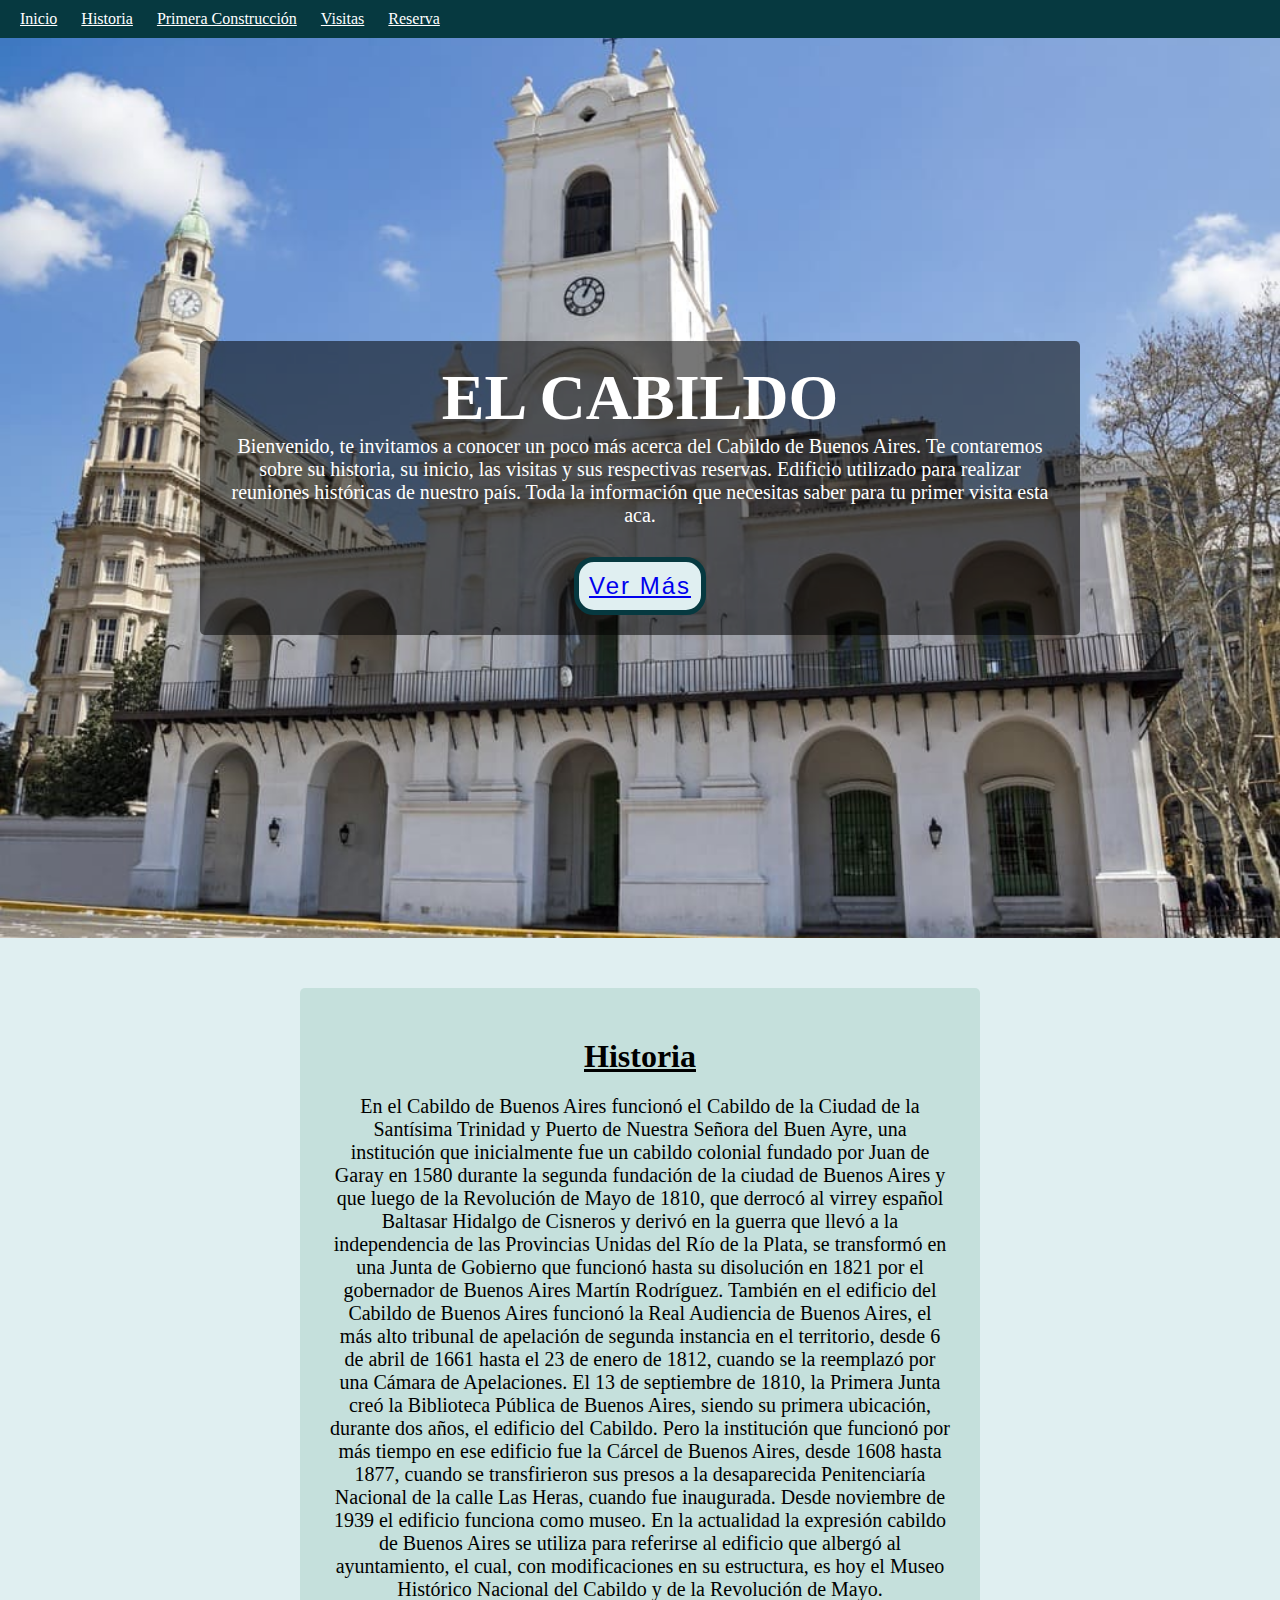
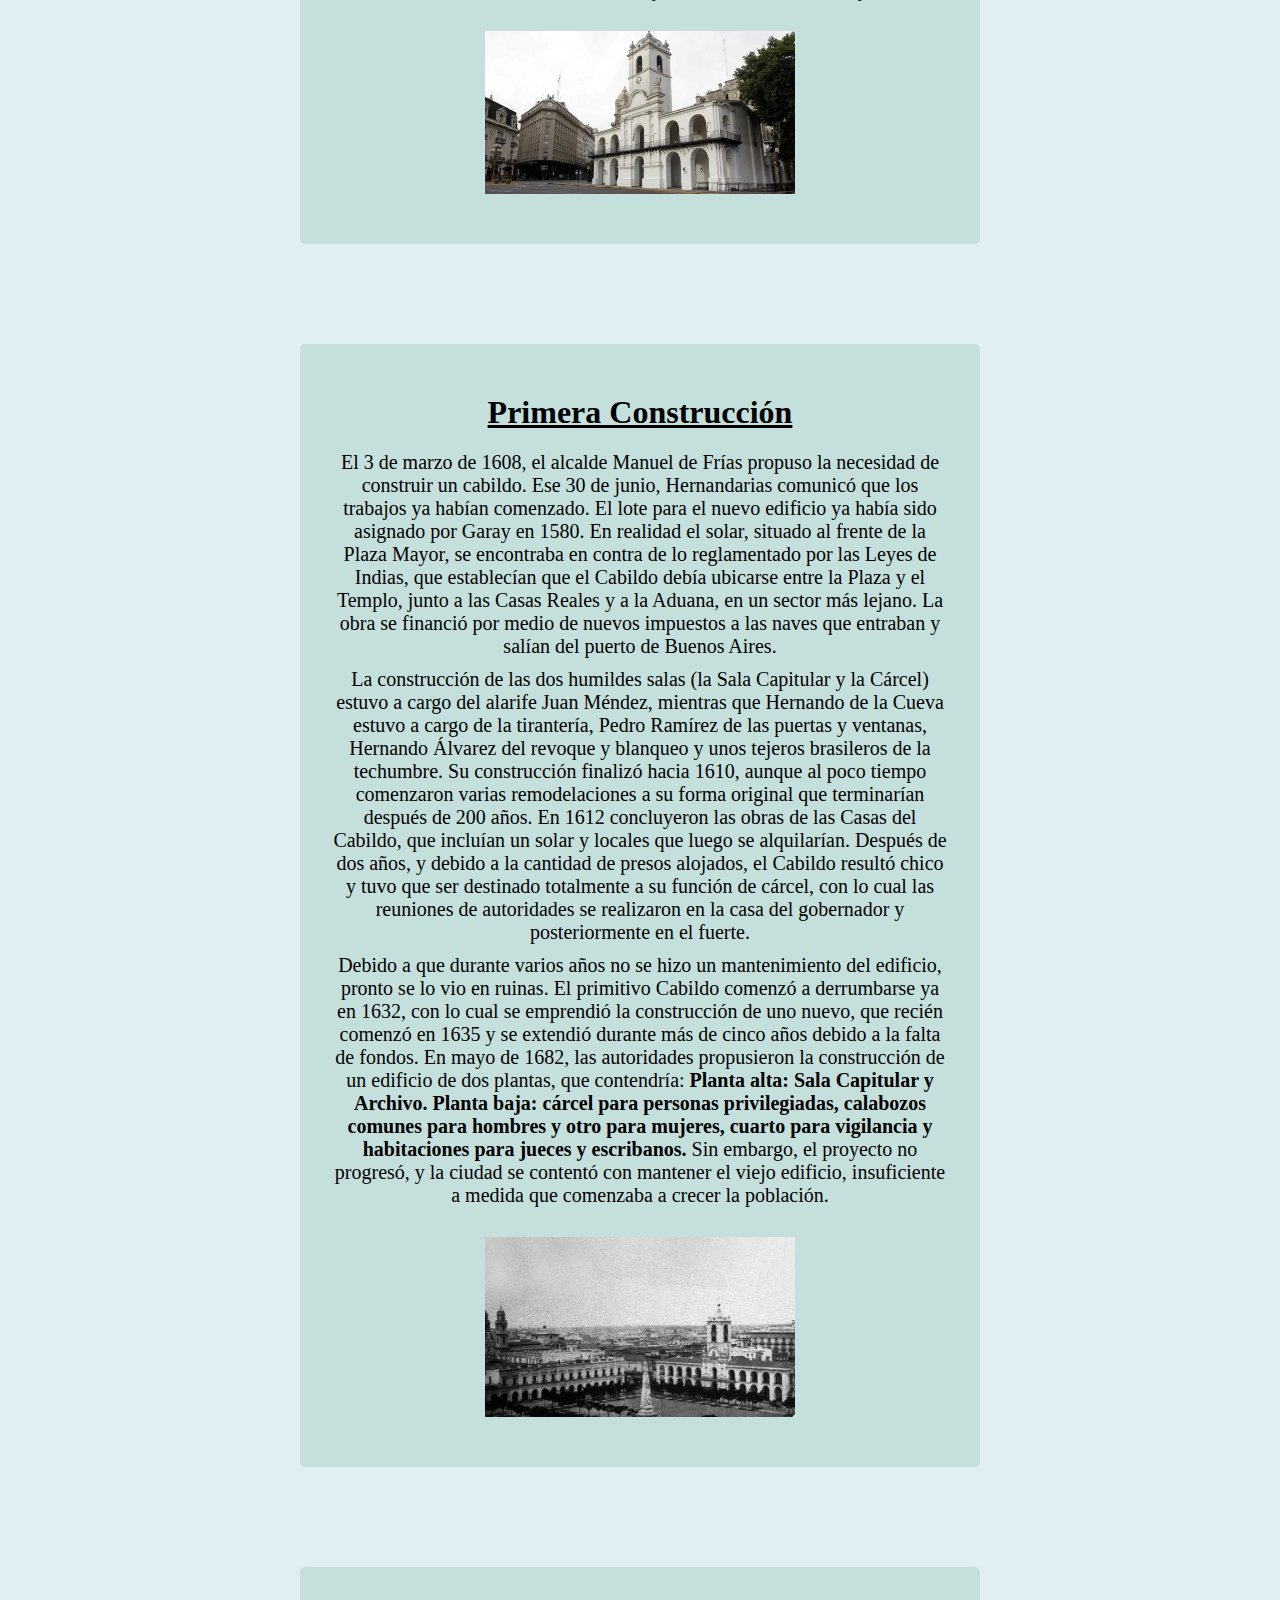
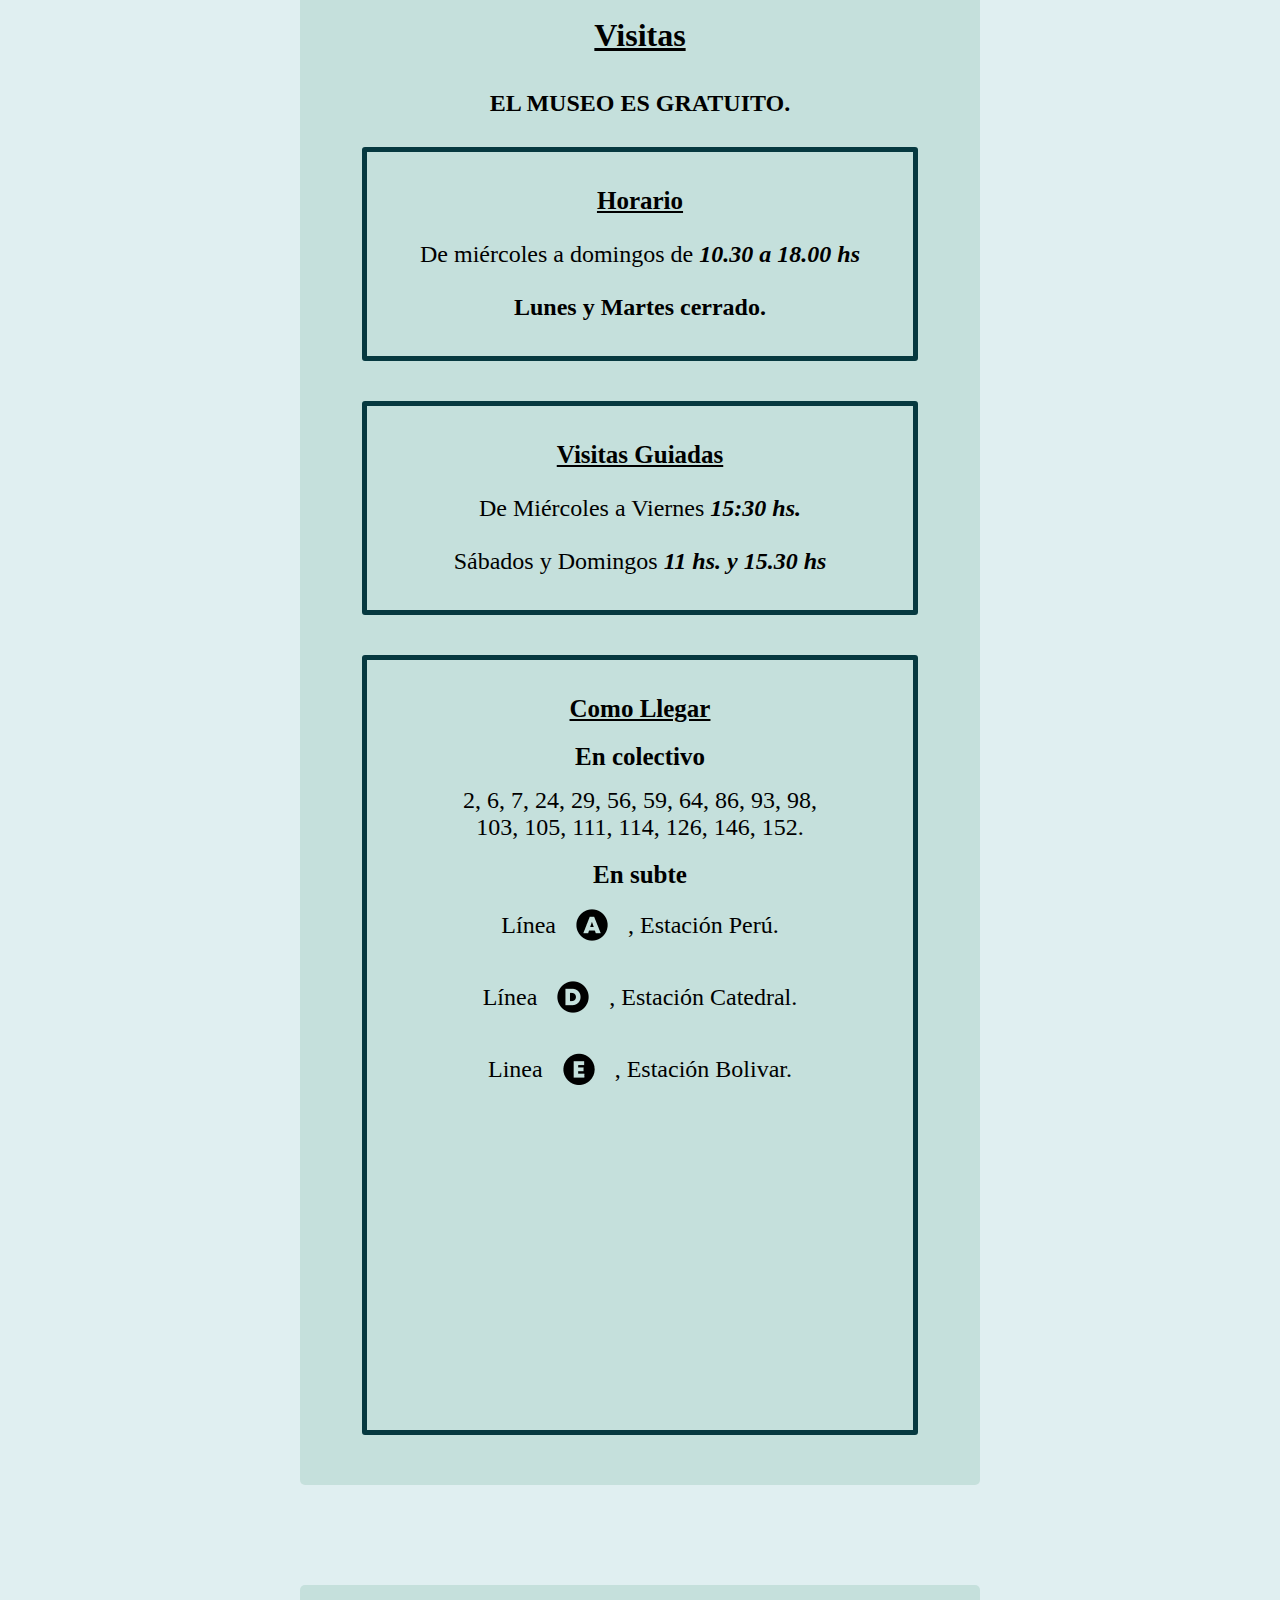
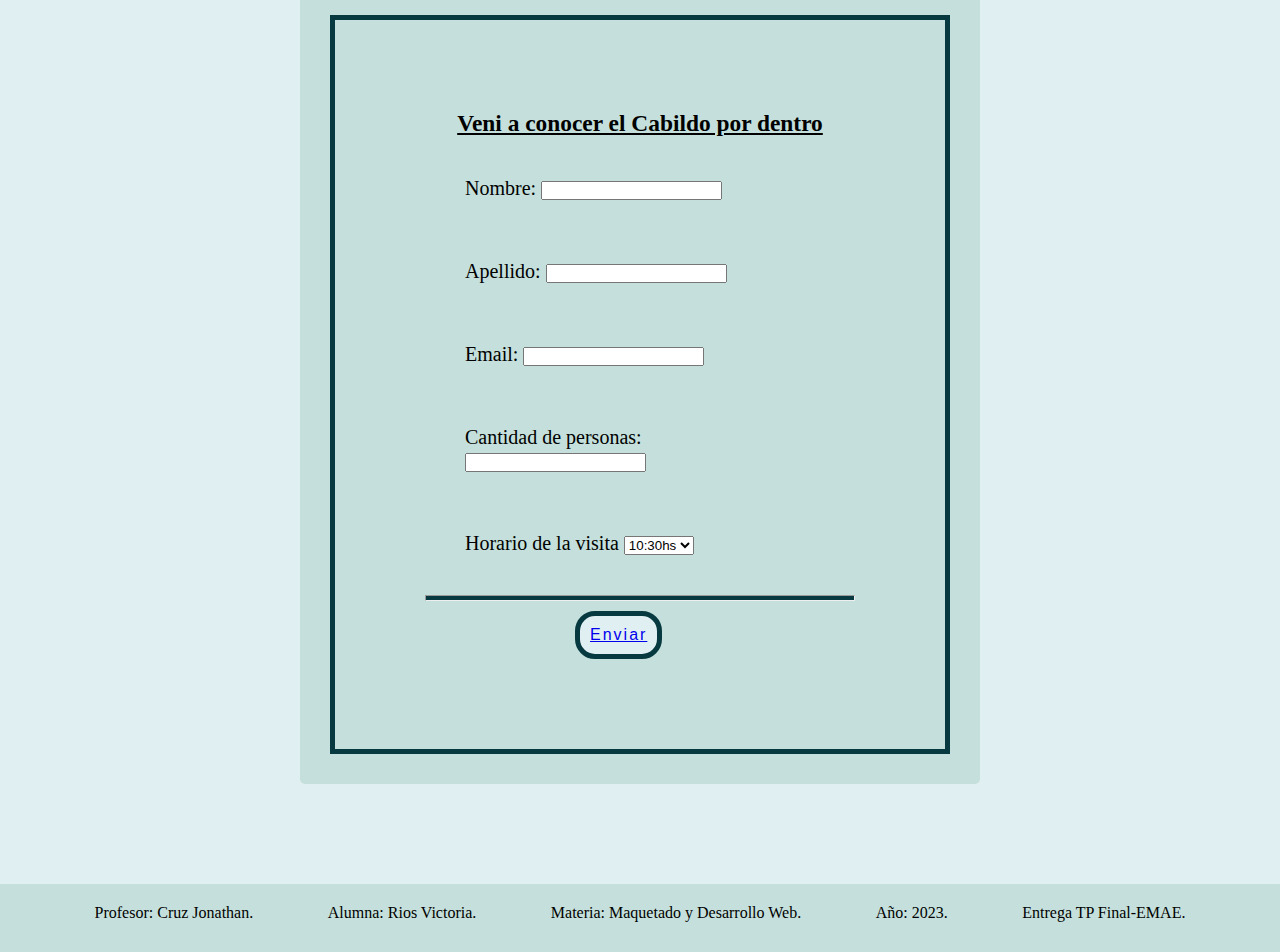
==== index.html @ c0639417 "Add files via upload" ====
<!DOCTYPE html>
<html lang="es">
<head>
    <meta charset="UTF-8">
    <meta name="viewport" content="width=device-width, initial-scale=1.0">
    <link rel="stylesheet" href="Css/estilos.css">
    <link rel="shortcut icon" href="imagenes/cabildo_logo.png" type="image/x-icon">
    <title>Cabildo de Buenos Aires</title>
</head>
<body>
        <nav>
            <ul>
                <li>
                    <a href="#inicio">Inicio</a>
                    <a href="#historia">Historia</a>
                    <a href="#primerac">Primera Construcción</a>
                    <a href="#visitas">Visitas</a>
                    <a href="#reserva">Reserva</a>
                </li>
            </ul>
        </nav>

    <header>
        <div class="ini animacion">
            <h1 id="inicio">EL CABILDO</h1>
            <p>
                Bienvenido, te invitamos a conocer un poco más acerca del Cabildo de Buenos Aires.
                Te contaremos sobre su historia, su inicio, las visitas y sus respectivas reservas. Edificio utilizado para realizar reuniones históricas de nuestro país. Toda la información que necesitas saber para tu primer visita esta aca.
            </p>
            <button  type="submit" class="btn btn-secondary"><a href="#historia"> Ver Más</a></button>
        </div>
    </header>
    <main>
        
        <section id="historia">
            <h2>Historia</h2>
            <p>
                En el Cabildo de Buenos Aires funcionó el Cabildo de la Ciudad de la Santísima Trinidad y Puerto de Nuestra Señora del Buen Ayre, una institución que inicialmente fue un cabildo colonial fundado por Juan de Garay en 1580 durante la segunda fundación de la ciudad de Buenos Aires y que luego de la Revolución de Mayo de 1810, que derrocó al virrey español Baltasar Hidalgo de Cisneros y derivó en la guerra que llevó a la independencia de las Provincias Unidas del Río de la Plata, se transformó en una Junta de Gobierno que funcionó hasta su disolución en 1821 por el gobernador de Buenos Aires Martín Rodríguez.
                También en el edificio del Cabildo de Buenos Aires funcionó la Real Audiencia de Buenos Aires, el más alto tribunal de apelación de segunda instancia en el territorio, desde 6 de abril de 1661 hasta el 23 de enero de 1812, cuando se la reemplazó por una Cámara de Apelaciones. El 13 de septiembre de 1810, la Primera Junta creó la Biblioteca Pública de Buenos Aires, siendo su primera ubicación, durante dos años, el edificio del Cabildo. Pero la institución que funcionó por más tiempo en ese edificio fue la Cárcel de Buenos Aires, desde 1608 hasta 1877, cuando se transfirieron sus presos a la desaparecida Penitenciaría Nacional de la calle Las Heras, cuando fue inaugurada. Desde noviembre de 1939 el edificio funciona como museo.
                En la actualidad la expresión cabildo de Buenos Aires se utiliza para referirse al edificio que albergó al ayuntamiento, el cual, con modificaciones en su estructura, es hoy el Museo Histórico Nacional del Cabildo y de la Revolución de Mayo.
            </p>
            <img class="demo" src="imagenes/cabildo_actual.webp" alt="Cabild de Buenos Aires">
            
        </section>

        <section id="primerac">
            <h2>Primera Construcción</h2>

            <p>
                El 3 de marzo de 1608, el alcalde Manuel de Frías propuso la necesidad de construir un cabildo. Ese 30 de junio, Hernandarias comunicó que los trabajos ya habían comenzado. El lote para el nuevo edificio ya había sido asignado por Garay en 1580.
                En realidad el solar, situado al frente de la Plaza Mayor, se encontraba en contra de lo reglamentado por las Leyes de Indias, que establecían que el Cabildo debía ubicarse entre la Plaza y el Templo, junto a las Casas Reales y a la Aduana, en un sector más lejano.
                La obra se financió por medio de nuevos impuestos a las naves que entraban y salían del puerto de Buenos Aires.
            </p>
            <p>
                La construcción de las dos humildes salas (la Sala Capitular y la Cárcel) estuvo a cargo del alarife Juan Méndez, mientras que Hernando de la Cueva estuvo a cargo de la tirantería, Pedro Ramírez de las puertas y ventanas, Hernando Álvarez del revoque y blanqueo y unos tejeros brasileros de la techumbre.
                Su construcción finalizó hacia 1610, aunque al poco tiempo comenzaron varias remodelaciones a su forma original que terminarían después de 200 años.
                En 1612 concluyeron las obras de las Casas del Cabildo, que incluían un solar y locales que luego se alquilarían. Después de dos años, y debido a la cantidad de presos alojados, el Cabildo resultó chico y tuvo que ser destinado totalmente a su función de cárcel, con lo cual las reuniones de autoridades se realizaron en la casa del gobernador y posteriormente en el fuerte.
            </p>
            <p>
                Debido a que durante varios años no se hizo un mantenimiento del edificio, pronto se lo vio en ruinas. El primitivo Cabildo comenzó a derrumbarse ya en 1632, con lo cual se emprendió la construcción de uno nuevo, que recién comenzó en 1635 y se extendió durante más de cinco años debido a la falta de fondos. En mayo de 1682, las autoridades propusieron la construcción de un edificio de dos plantas, que contendría:
            
                <strong>Planta alta: Sala Capitular y Archivo.</strong>
                
                <strong>Planta baja: cárcel para personas privilegiadas, calabozos comunes para hombres y otro para mujeres, cuarto para vigilancia y habitaciones para jueces y escribanos.</strong>

                Sin embargo, el proyecto no progresó, y la ciudad se contentó con mantener el viejo edificio, insuficiente a medida que comenzaba a crecer la población.
            </p>
            <img class="imgpc" src="imagenes/cabildo_original.jpg"  alt="Cabildo en su Forma Original">

        </section>

        <section id="visitas">
            <div class="visita">
            <h2>Visitas</h2>
            <p>
                <strong> EL MUSEO ES GRATUITO.</strong>
            </p>
            <div class="card">
                <h3>Horario</h3>
                <p>
                    De miércoles a domingos de <strong> <em> 10.30 a 18.00 hs</em></strong>
                </p>
                <p>
                    <strong>Lunes y Martes cerrado.</strong>
                </p>
            </div>
            <div  class="card">
                <h3>Visitas Guiadas</h3>
                <p>
                    De Miércoles a Viernes <strong><em> 15:30 hs.</em></strong> 
                </p>
                <p>
                    Sábados y Domingos <strong><em>11 hs. y 15.30 hs</em></strong>
                </p>
            </div>
            <div  class="card">
                <h3>Como Llegar</h3>
                <h4>En colectivo</h4>
                <p class="cole">
                    2, 6, 7, 24, 29, 56, 59, 64, 86, 93, 98, 103, 105, 111, 114, 126, 146, 152.
                </p>
                <h4>En subte</h4>
                <div class="subte">
                    <p>
                        Línea
                    </p>
                    <img class="letraA"  src="imagenes/letra-a.png" alt="Letra A"  >
                
                    <p>
                        , Estación Perú.
                    </p>
                </div>

                <div class="subte">    
                    <p>
                        Línea
                    </p>
                    <img class="letraD" src="imagenes/letra-d.png" alt="Letra D">
                    <p>
                        , Estación Catedral.
                    </p>
                </div>

                <div class="subte">
                    <p>
                        Linea
                    </p>
                    <img class="letraE" src="imagenes/letra-e.png" alt="Letra E">
                    <p>
                        , Estación Bolivar.
                    </p>
                </div>
                <iframe src="https://www.google.com/maps/embed?pb=!1m18!1m12!1m3!1d3283.8182884195207!2d-58.37636002344339!3d-34.608756157765875!2m3!1f0!2f0!3f0!3m2!1i1024!2i768!4f13.1!3m3!1m2!1s0x95bccad313b06289%3A0x8a0b9d45a2dea96f!2sMuseo%20Hist%C3%B3rico%20Nacional%20del%20Cabildo%20y%20la%20Revoluci%C3%B3n%20de%20Mayo!5e0!3m2!1ses!2sar!4v1687479206448!5m2!1ses!2sar" width="400" height="300" style="border:0;" allowfullscreen="" loading="lazy" referrerpolicy="no-referrer-when-downgrade"></iframe>
            </div>
            
        </div>
        </section>

        <section id="reserva">
            <div class="reserva-card" >
            <h3>Veni a conocer el Cabildo por dentro</h3>

            <form action="index.html" method="post" class="formulario">
                <div class="op">
                    <label for="nombre">Nombre:</label>
                    <input class="form-control mt-1" id="nombre" type="text">
                </div>

                <div class="op">
                    <label for="apellido">Apellido:</label>
                    <input class="form-control mt-1" id="apellido" type="text">
                </div>

                <div class="op">
                    <label for="email">Email:</label>
                    <input class="form-control mt-1" id="email" type="email">
                </div>

                <div class="op">
                    <label for="cantidad">Cantidad de personas:</label>
                    <input class="form-control mt-1" id="contidad" type="text">
                </div>

                <div class="op">
                    <label for="consulta">Horario de la visita</label>
                        <select class="form-control mt-1" id="consulta">
                            <option value="1">10:30hs</option>
                            <option value="2">11:30hs</option>
                            <option value="3">12:30hs</option>
                            <option value="4">13:30hs</option>
                            <option value="5">14:30hs</option>
                        </select>
                </div>
                <hr>
                <button  type="submit"><a href="gracias.html"> Enviar</a></button>

            </form>
        </div>
        </section>
    </main>
    <footer>
        <p>
            Profesor: Cruz Jonathan.
        </p>
        <p>
            Alumna: Rios Victoria.
        </p>
        <p>
            Materia: Maquetado y Desarrollo Web.
        </p>
        <p>
            Año: 2023.
        </p>
        <p>
            Entrega TP Final-EMAE.
        </p>
    </footer>

</body>
</html>
---- Css/estilos.css ----
*{
    margin: 0;
    padding: 0;
}
html {
    scroll-behavior: smooth;
}

body{
    background-color: #e0eff1;
}

nav {
    background-color: #063940;
    position: sticky;
    top: 0;
    padding: 10px;
}
ul{
    display: flex;
    justify-content:baseline;
    align-items:center;
    list-style: none;
}
li a{
    font-size: 1rem;
    margin-left: 10px;
    margin-right: 10px;
    color: white;
}

li a:hover{
    background-color:#c5e0dc ;
    color: black;
    padding: 5px;
    margin:5px;
    border-radius: 5px;
}


header{
    height: 100vh;
    display: flex;
    flex-direction: column;
    justify-content: center;
    align-items: center;
    background-image: url(../imagenes/cb.jpg);
    background-repeat: no-repeat;
    background-size: cover;
    background-position: 70%;
}
.animacion {
    animation-name: animacionn;
    animation-duration: 5s;
}
@keyframes animacionn {
    0%{
        transform: scale(0.5);
    }
    25%{
        transform: scale(1);
    }
}
.ini{
    background-color: rgba(0, 0, 0, 0.533);
    border-radius: 5px;
    color: white;
    padding: 20px;
    text-align: center;
    font-size: 2rem;
    margin-left: 200px;
    margin-right: 200px;
}
.ini button{
    padding: 10px;
    margin-top: 20px;
    background-color:#e0eff1 ;
    border-radius: 20px;
    border: solid 5px #063940;
    font-size: 1.5rem;
    letter-spacing: 2px;
}


h2{
    font-size: 2rem;
    text-align: center;
    text-decoration: underline;
    margin-top: 40px;
    margin: 20px;
}
p{
    text-align: center;
    font-size: 20px;
    margin-bottom: 10px;
}
section{
    margin-left: 300px;
    margin-right: 300px;
    margin-top: 50px;
    margin-bottom: 100px;
    background-color: #c5e0dc;
    padding: 30px;
    border-radius: 5px;
    display: flex;
    align-items: center;
    justify-content: center;
    flex-direction: column;
}
img{
    margin: 20px;
}
.imgpc{
    width: 50%;
}
.demo{
    width: 50%;
}



.visita{
    display: flex;
    flex-direction: column;
    align-items: center;
    justify-content: center;
}
.visita p{
    margin-top: 1rem;
    font-size: 1.5rem;
}
.visita h3{
    margin: 10px;
    font-size: 25px;
    text-decoration: underline;
}
.card{
    width: 80%;
    margin: 20px;
    border: 5px solid #063940;
    padding: 25px;
    border-radius: 3px;
    display: flex;
    flex-direction: column;
    align-items: center;
    justify-content: center;
}
.card .cole{
    margin-left: 60px;
    margin-right: 60px;
    text-align: center;
}
.card h4{
    font-size: 25px;
    margin-top: 10px;
}

.subte{
    display: flex;
    justify-content:center;
    align-items: center;
}
.subte p{
    margin: 0;
}
.letraA:hover{
    background-color: #00b2dc;
    border-radius: 15px;
}
.letraD:hover{
    background-color:#00856c;
    border-radius: 15px;

}
.letraE:hover{
    background-color: #7b388e;
    border-radius: 15px;
}


.reserva-card{
    padding:90px;
    display: flex;
    align-items:center;
    justify-content: center;
    flex-direction: column;
    font-size: 20px;
    border: 5px #063940 solid;
    
}
.reserva-card h3{
    text-decoration: underline;
}
.op{
    margin: 20px;
    padding: 20px;
}
hr{
    padding: 2px;
    background-color: #063940;
}
.reserva-card button{
    padding: 10px;
    margin-top: 10px;
    margin-left: 150px;
    background-color:#e0eff1 ;
    border-radius: 20px;
    border: solid 5px #063940;
    font-size: 1rem;
    letter-spacing: 2px;
}
.reserva-card button:hover{
    background-color:#063940;
}


footer{
    background-color: #c5e0dc;
    padding: 20px;
    margin-top: 5px;
    display: flex;
    justify-content: space-evenly;
    align-items: center;
}
footer p{
    font-size: 1rem;
}

@media (max-width: 768px) {
    body{
        width: 100vw;
    }
    header{
        background-position: 50%;
    }
    section{
        margin-left: 100px;
        margin-right: 100px;
    }
    .demo{
        width: 60vw;
    }
    .imgpc{
        width:60vw;
    }
    .op{
        margin: 25px;
        padding: 20px;
    }
    .reserva-card h3{
        text-align: center;
    }
    .reserva-card button{
        margin-left: 120px;
    }
    footer{
        flex-direction: column;
    }
    footer p{
        font-size: 1rem;
    }
    @keyframes animacionn {
        0%{
            transform: scale(0.5);
        }
        25%{
            transform: scale(1);
        }
}

@media (max-width:425px){
    body{
        width: 100vw;
    }
    ul{
        justify-content: space-between;
    }
    li a{
        margin: 5px;
    }
    header{
        width:100vw;
        background-position: 50%;
    }
    .ini{
        font-size: 1.5rem;
    }
    section{
        margin: 10%;
    }
    p{
        margin: 0;
        font-size: 16px;
    }
    .demo{
        width: 70vw;
    }
    .imgpc{
        width: 70vw;
    }
    .visita p{
        font-size: 1rem;
    }
    .card{
        flex-direction: column;
        width: 50vw;
        font-size: 0.9rem;
    }
    .card h3{
        font-size: 20px;
    }
    .card h4{
        font-size: 16px;
    }
    .subte p{
        font-size: 15px;
    }
    iframe{
        margin-top: 15px;
        width: 50vw;
        height: 20vh;
    }
    .reserva-card h3{
        text-align: center;
    }
    .reserva-card{
        width: 20vw;
        font-size: 1rem;
    }
    
    .reserva-card button{
        margin-left: 90px;
    }
    
    footer p{
        margin: 5px;
    }
    hr{
        width: 40vw;
        margin-left: 50px;
    }
    @keyframes animacionn {
        0%{
            transform: scale(0.5);
        }
        25%{
            transform: scale(1);
        }
}
}}
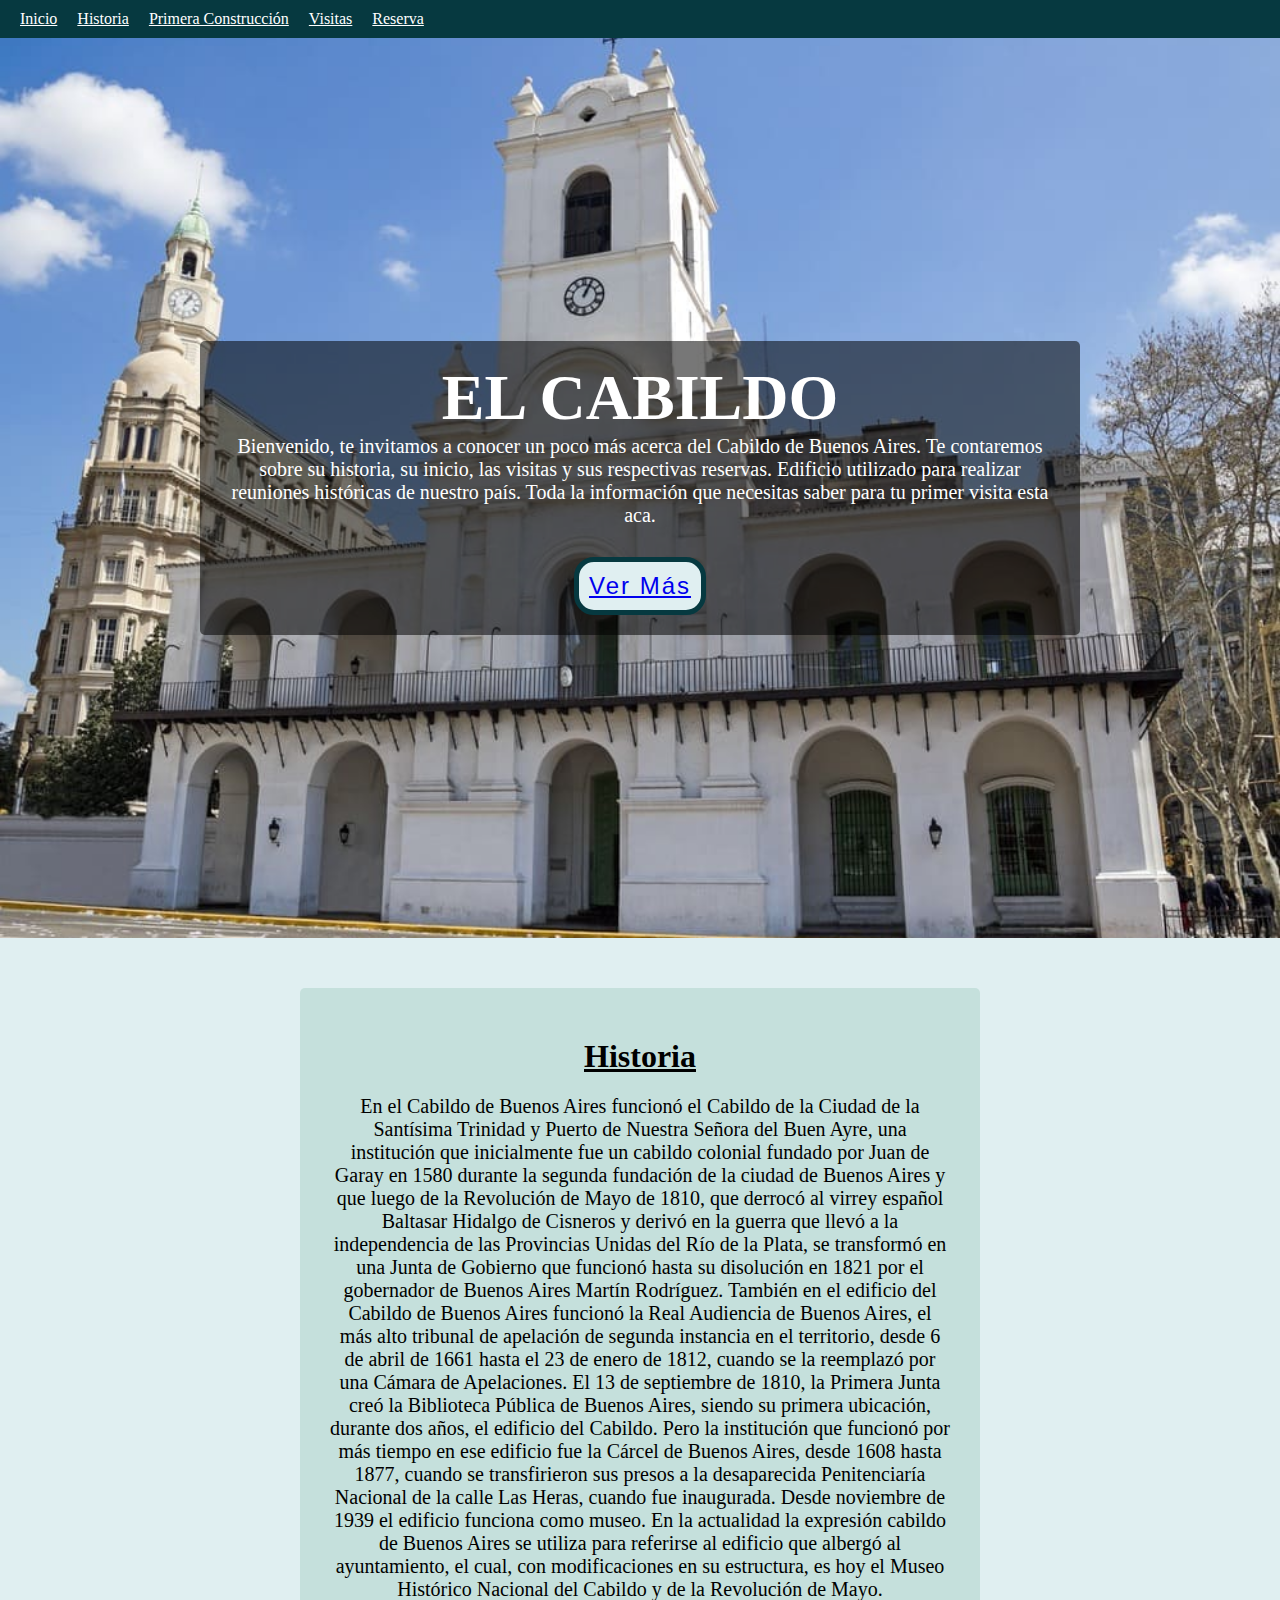
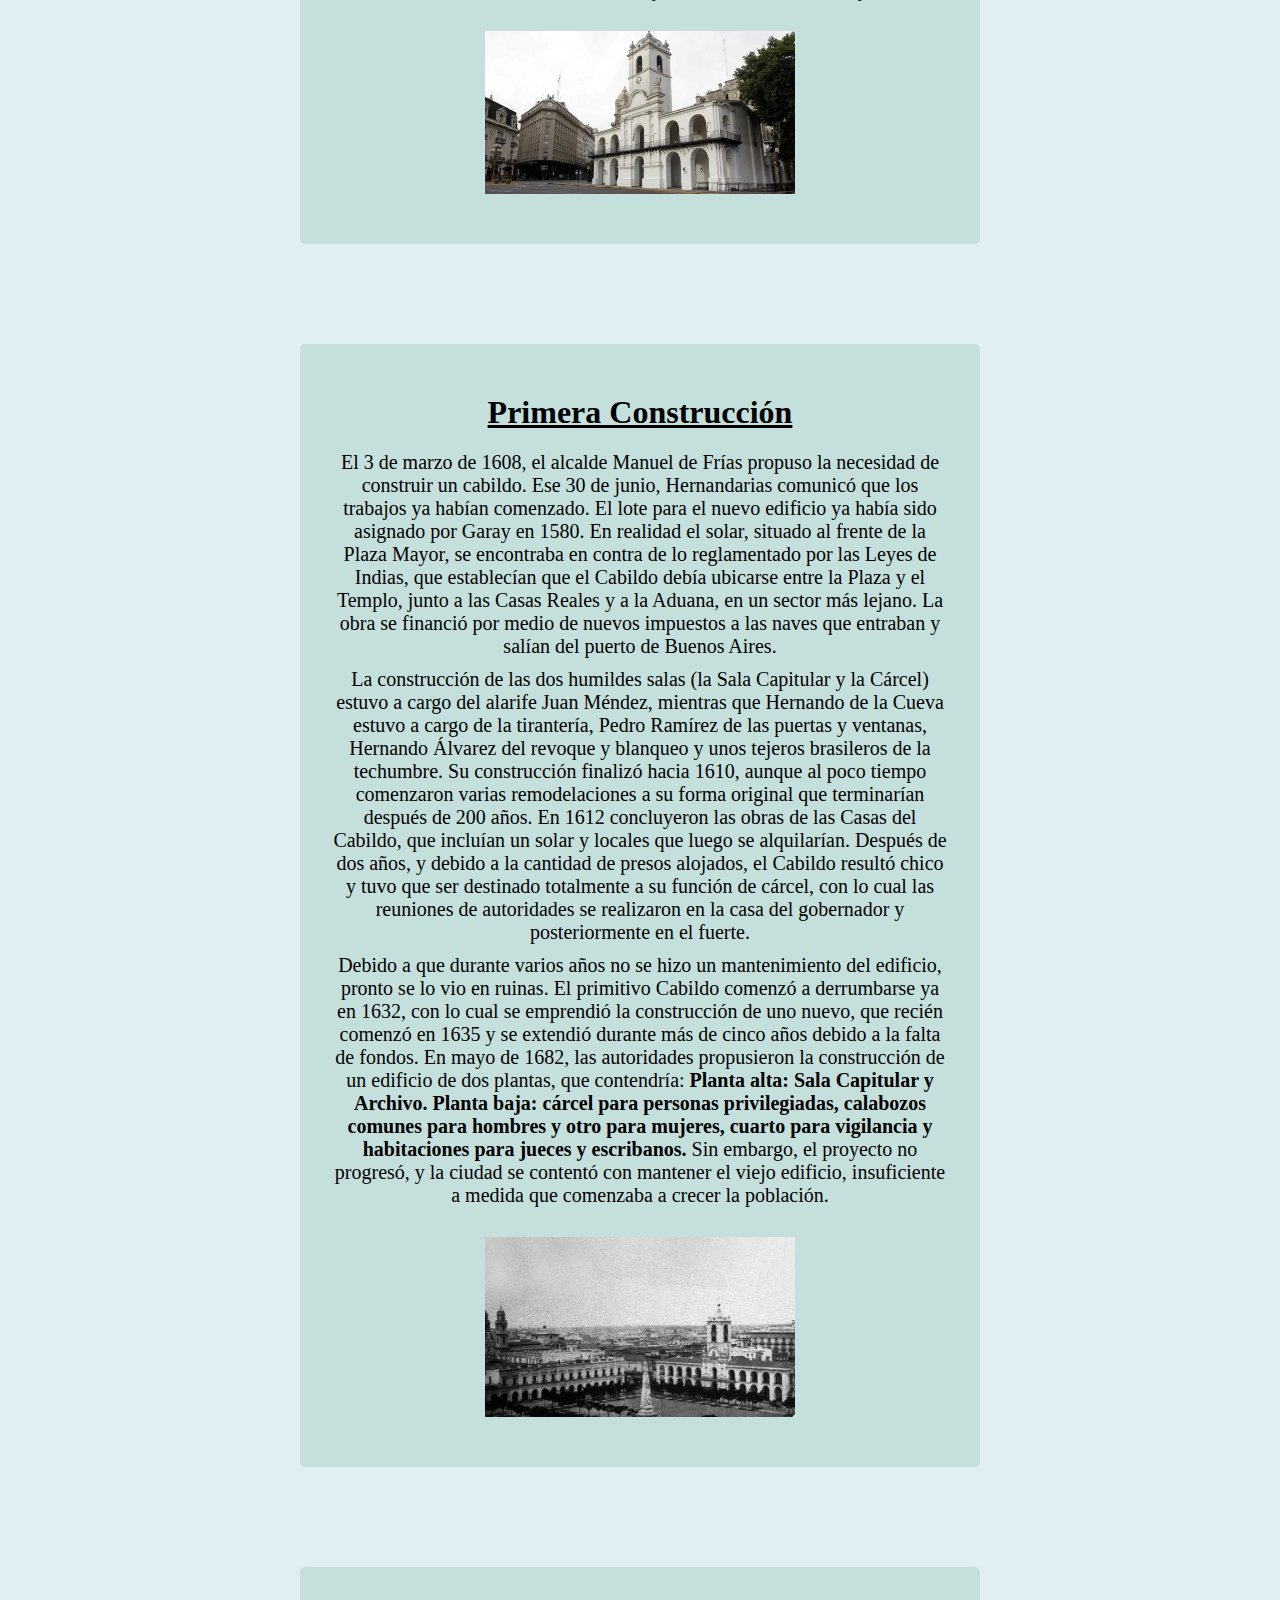
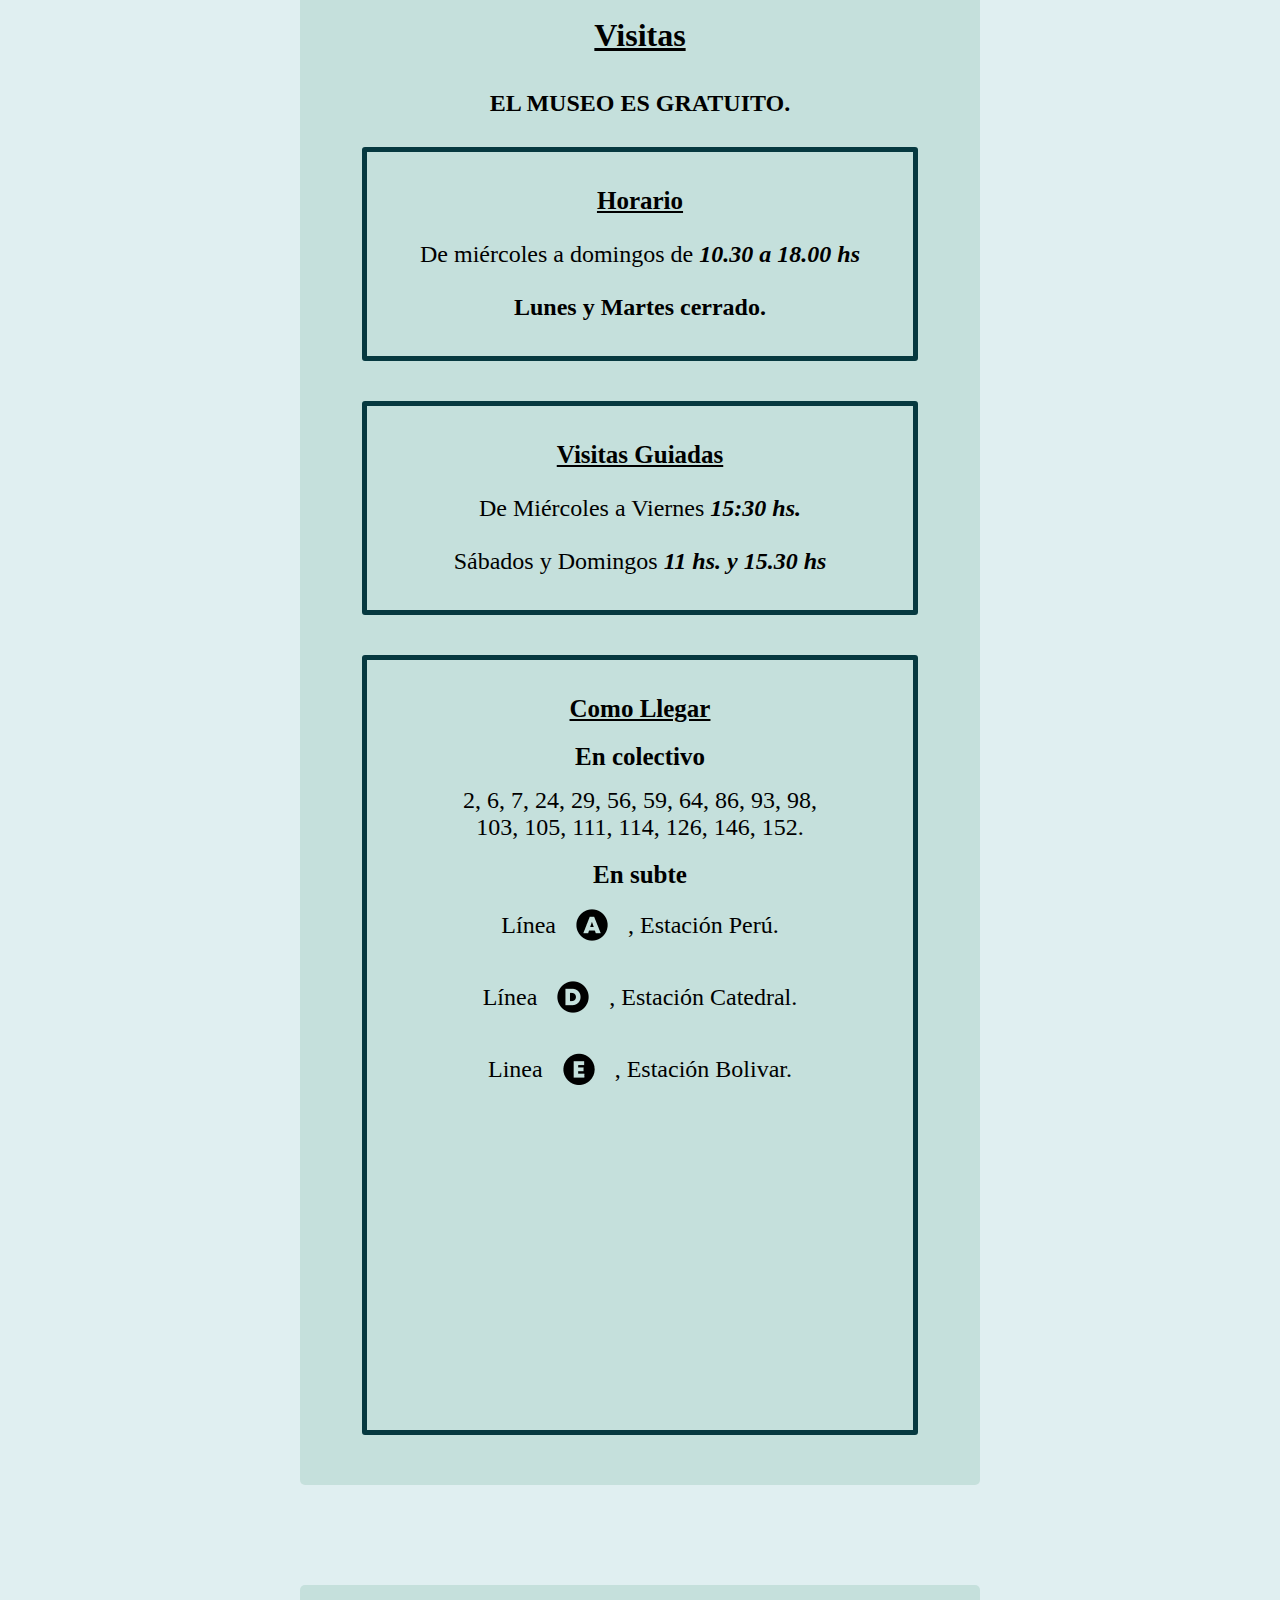
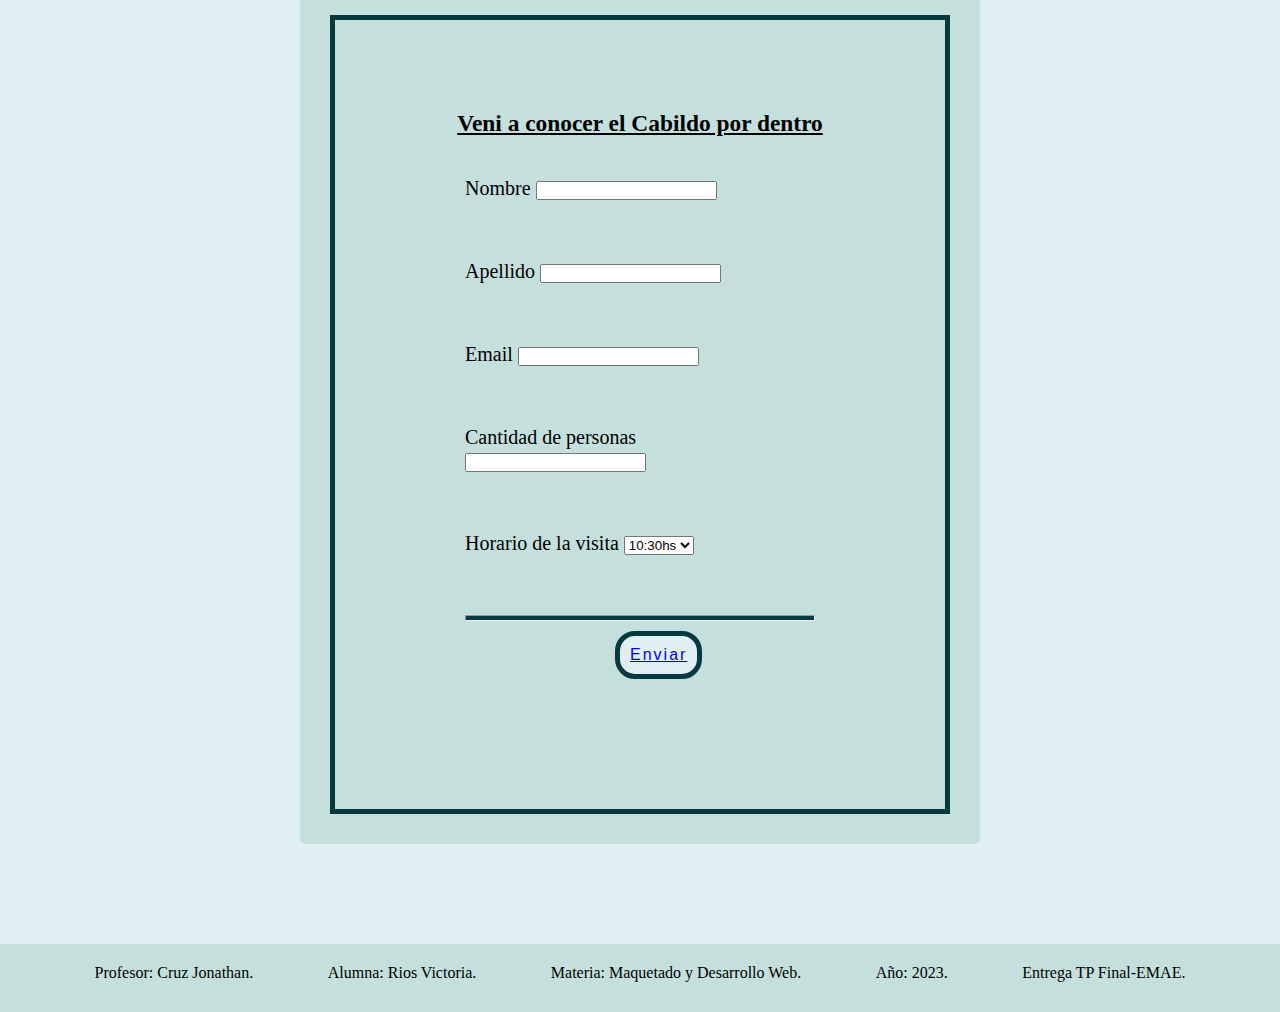
==== commit d3dad80f: "Add files via upload" ====
--- a/index.html
+++ b/index.html
@@ -12,9 +12,17 @@
             <ul>
                 <li>
                     <a href="#inicio">Inicio</a>
+                </li>
+                <li>
                     <a href="#historia">Historia</a>
+                </li>
+                <li>
                     <a href="#primerac">Primera Construcción</a>
+                </li>
+                <li>
                     <a href="#visitas">Visitas</a>
+                </li>
+                <li>
                     <a href="#reserva">Reserva</a>
                 </li>
             </ul>
@@ -142,22 +150,22 @@
 
             <form action="index.html" method="post" class="formulario">
                 <div class="op">
-                    <label for="nombre">Nombre:</label>
+                    <label for="nombre">Nombre</label>
                     <input class="form-control mt-1" id="nombre" type="text">
                 </div>
 
                 <div class="op">
-                    <label for="apellido">Apellido:</label>
+                    <label for="apellido">Apellido</label>
                     <input class="form-control mt-1" id="apellido" type="text">
                 </div>
 
                 <div class="op">
-                    <label for="email">Email:</label>
+                    <label for="email">Email</label>
                     <input class="form-control mt-1" id="email" type="email">
                 </div>
 
                 <div class="op">
-                    <label for="cantidad">Cantidad de personas:</label>
+                    <label for="cantidad">Cantidad de personas</label>
                     <input class="form-control mt-1" id="contidad" type="text">
                 </div>
 
@@ -171,9 +179,12 @@
                             <option value="5">14:30hs</option>
                         </select>
                 </div>
-                <hr>
+                <div class="op">
+                    <hr>
                 <button  type="submit"><a href="gracias.html"> Enviar</a></button>
 
+                </div>
+                
             </form>
         </div>
         </section>
